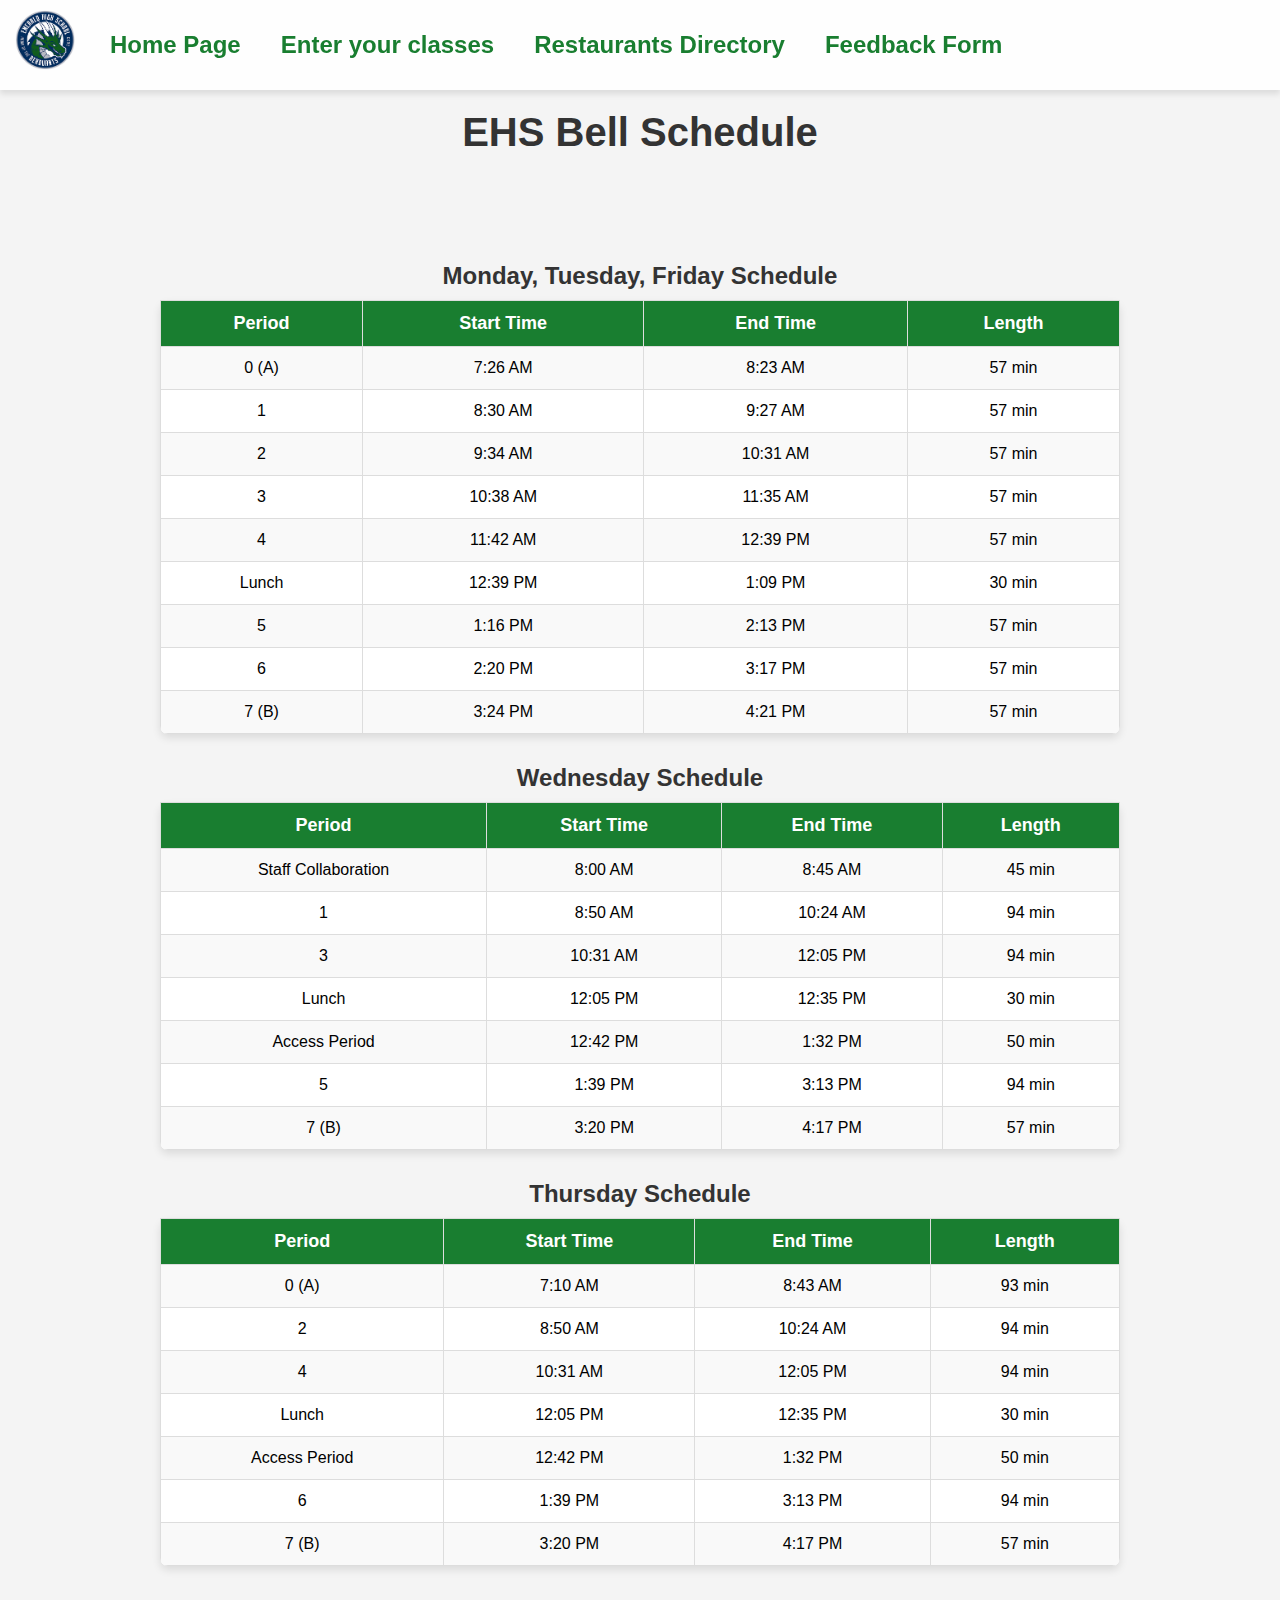
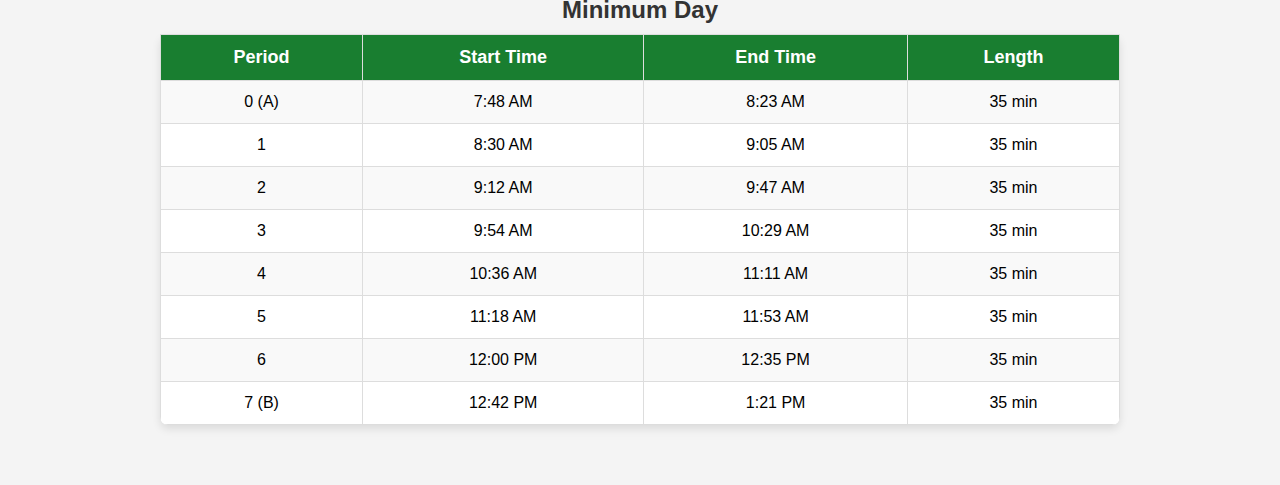
==== ehsschedule.html @ 1a8d8262 "Add files via upload" ====
<!DOCTYPE html>
<html lang="en">

<head>
  <meta charset="UTF-8">
  <meta name="viewport" content="width=device-width, initial-scale=1.0">
  <title>EHS Class Schedule</title>
  <link href="ehsschedule.css" rel="stylesheet" type="text/css" />
  <link rel="icon" type="image/png" href="imageehs.png">
  <style>
    body {
      font-family: 'Arial', sans-serif;
      background-color: #f4f4f4;
      margin: 0;
      padding: 20px;
    }

    nav {
      z-index: 1;
      background-color: rgba(255, 255, 255, 0.9);
      overflow: hidden;
      position: fixed;
      width: 100%;
      font-family: Arial, sans-serif;
      box-shadow: 0 4px 6px rgba(0, 0, 0, 0.1);
      margin: auto;
      left: 0px;
      top: 0px;
      margin-bottom: 10px;
    }

    nav a {
      float: left;
      display: block;
      color: #197E30;
      text-align: center;
      padding: 20px 20px;
      text-decoration: none;
      font-weight: bold;
      font-size: 24px;
      line-height: 50px;
      transition: background-color 0.3s, color 0.3s;
    }

    nav img {
      width: 60px;
      float: left;
      margin: 10px 15px;
    }

    nav a:hover {
      background-color: #5DAA54;
      color: darkgreen;
    }

    h1 {
      font-size: 40px;
      color: #333;
      margin: 20px 0;
      margin-top: 12px;
      line-height: 200px;
    }

    .container {
      display: flex;
      flex-direction: column;
      align-items: center;
      margin: 20px;
    }

    table {
      border-collapse: collapse;
      width: 80%;
      margin-bottom: 20px;
      background-color: #ffffff;
      box-shadow: 0 4px 8px rgba(0, 0, 0, 0.1);
      border-radius: 8px;
      overflow: hidden;
    }

    th,
    td {
      text-align: center;
      padding: 12px;
      border: 1px solid #ddd;
    }

    th {
      background-color: #197E30;
      color: #ffffff;
      font-size: 18px;
    }

    tr:nth-child(even) {
      background-color: #f9f9f9;
    }

    tr:hover {
      background-color: #f1f1f1;
    }

    caption {
      font-size: 24px;
      margin: 10px;
      font-weight: bold;
      color: #333;
    }

  </style>
</head>

<body>
  <nav>
    <img src="imageehs.png" alt="EHS Logo">
    <a href="index.html">Home Page</a>
    <a href="schedule.html">Enter your classes</a>
    <a href="rest.html">Restaurants Directory</a>
    <a href="https://forms.gle/gbJxu8BUHACMzLgz8">Feedback Form</a>
  </nav>

  <center>
    <h1>EHS Bell Schedule</h1>
  </center>

  <div class="container">
    <!-- First Table -->
    <table>
      <caption>Monday, Tuesday, Friday Schedule</caption>
      <tr>
        <th>Period</th>
        <th>Start Time</th>
        <th>End Time</th>
        <th>Length</th>
      </tr>
      <tr>
        <td>0 (A)</td>
        <td>7:26 AM</td>
        <td>8:23 AM</td>
        <td>57 min</td>
      </tr>
      <tr>
        <td>1</td>
        <td>8:30 AM</td>
        <td>9:27 AM</td>
        <td>57 min</td>
      </tr>
      <tr>
        <td>2</td>
        <td>9:34 AM</td>
        <td>10:31 AM</td>
        <td>57 min</td>
      </tr>
      <tr>
        <td>3</td>
        <td>10:38 AM</td>
        <td>11:35 AM</td>
        <td>57 min</td>
      </tr>
      <tr>
        <td>4</td>
        <td>11:42 AM</td>
        <td>12:39 PM</td>
        <td>57 min</td>
      </tr>
      <tr>
        <td>Lunch</td>
        <td>12:39 PM</td>
        <td>1:09 PM</td>
        <td>30 min</td>
      </tr>
      <tr>
        <td>5</td>
        <td>1:16 PM</td>
        <td>2:13 PM</td>
        <td>57 min</td>
      </tr>
      <tr>
        <td>6</td>
        <td>2:20 PM</td>
        <td>3:17 PM</td>
        <td>57 min</td>
      </tr>
      <tr>
        <td>7 (B)</td>
        <td>3:24 PM</td>
        <td>4:21 PM</td>
        <td>57 min</td>
      </tr>
    </table>

    <!-- Second Table -->
    <table>
      <caption>Wednesday Schedule</caption>
      <tr>
        <th>Period</th>
        <th>Start Time</th>
        <th>End Time</th>
        <th>Length</th>
      </tr>
      <tr>
        <td>Staff Collaboration</td>
        <td>8:00 AM</td>
        <td>8:45 AM</td>
        <td>45 min</td>
      </tr>
      <tr>
        <td>1</td>
        <td>8:50 AM</td>
        <td>10:24 AM</td>
        <td>94 min</td>
      </tr>
      <tr>
        <td>3</td>
        <td>10:31 AM</td>
        <td>12:05 PM</td>
        <td>94 min</td>
      </tr>
      <tr>
        <td>Lunch</td>
        <td>12:05 PM</td>
        <td>12:35 PM</td>
        <td>30 min</td>
      </tr>
      <tr>
        <td>Access Period</td>
        <td>12:42 PM</td>
        <td>1:32 PM</td>
        <td>50 min</td>
      </tr>
      <tr>
        <td>5</td>
        <td>1:39 PM</td>
        <td>3:13 PM</td>
        <td>94 min</td>
      </tr>
      <tr>
        <td>7 (B)</td>
        <td>3:20 PM</td>
        <td>4:17 PM</td>
        <td>57 min</td>
      </tr>
    </table>

    <!-- Third Table -->
    <table>
      <caption>Thursday Schedule</caption>
      <tr>
        <th>Period</th>
        <th>Start Time</th>
        <th>End Time</th>
        <th>Length</th>
      </tr>
      <tr>
        <td>0 (A)</td>
        <td>7:10 AM</td>
        <td>8:43 AM</td>
        <td>93 min</td>
      </tr>
      <tr>
        <td>2</td>
        <td>8:50 AM</td>
        <td>10:24 AM</td>
        <td>94 min</td>
      </tr>
      <tr>
        <td>4</td>
        <td>10:31 AM</td>
        <td>12:05 PM</td>
        <td>94 min</td>
      </tr>
      <tr>
        <td>Lunch</td>
        <td>12:05 PM</td>
        <td>12:35 PM</td>
        <td>30 min</td>
      </tr>
      <tr>
        <td>Access Period</td>
        <td>12:42 PM</td>
        <td>1:32 PM</td>
        <td>50 min</td>
      </tr>
      <tr>
        <td>6</td>
        <td>1:39 PM</td>
        <td>3:13 PM</td>
        <td>94 min</td>
      </tr>
      <tr>
        <td>7 (B)</td>
        <td>3:20 PM</td>
        <td>4:17 PM</td>
        <td>57 min</td>
      </tr>
    </table>

    <!-- Fourth Table -->
    <table>
      <caption>Minimum Day</caption>
      <tr>
        <th>Period</th>
        <th>Start Time</th>
        <th>End Time</th>
        <th>Length</th>
      </tr>
      <tr>
        <td>0 (A)</td>
        <td>7:48 AM</td>
        <td>8:23 AM</td>
        <td>35 min</td>
      </tr>
      <tr>
        <td>1</td>
        <td>8:30 AM</td>
        <td>9:05 AM</td>
        <td>35 min</td>
      </tr>
      <tr>
        <td>2</td>
        <td>9:12 AM</td>
        <td>9:47 AM</td>
        <td>35 min</td>
      </tr>
      <tr>
        <td>3</td>
        <td>9:54 AM</td>
        <td>10:29 AM</td>
        <td>35 min</td>
      </tr>
      <tr>
        <td>4</td>
        <td>10:36 AM</td>
        <td>11:11 AM</td>
        <td>35 min</td>
      </tr>
      <tr>
        <td>5</td>
        <td>11:18 AM</td>
        <td>11:53 AM</td>
        <td>35 min</td>
      </tr>
      <tr>
        <td>6</td>
        <td>12:00 PM</td>
        <td>12:35 PM</td>
        <td>35 min</td>
      </tr>
      <tr>
        <td>7 (B)</td>
        <td>12:42 PM</td>
        <td>1:21 PM</td>
        <td>35 min</td>
      </tr>
    </table>
  </div>
</body>

</html>
---- ehsschedule.css ----
html {
  height: 100%;
  width: 100%;
  background-color: #197E30;
}

label {
  font-family: Arial, Helvetica, sans-serif
}
button {
  position: absolute;
  top: 20px; /* adjust as needed */
  right: 20px; /* adjust as needed */

}
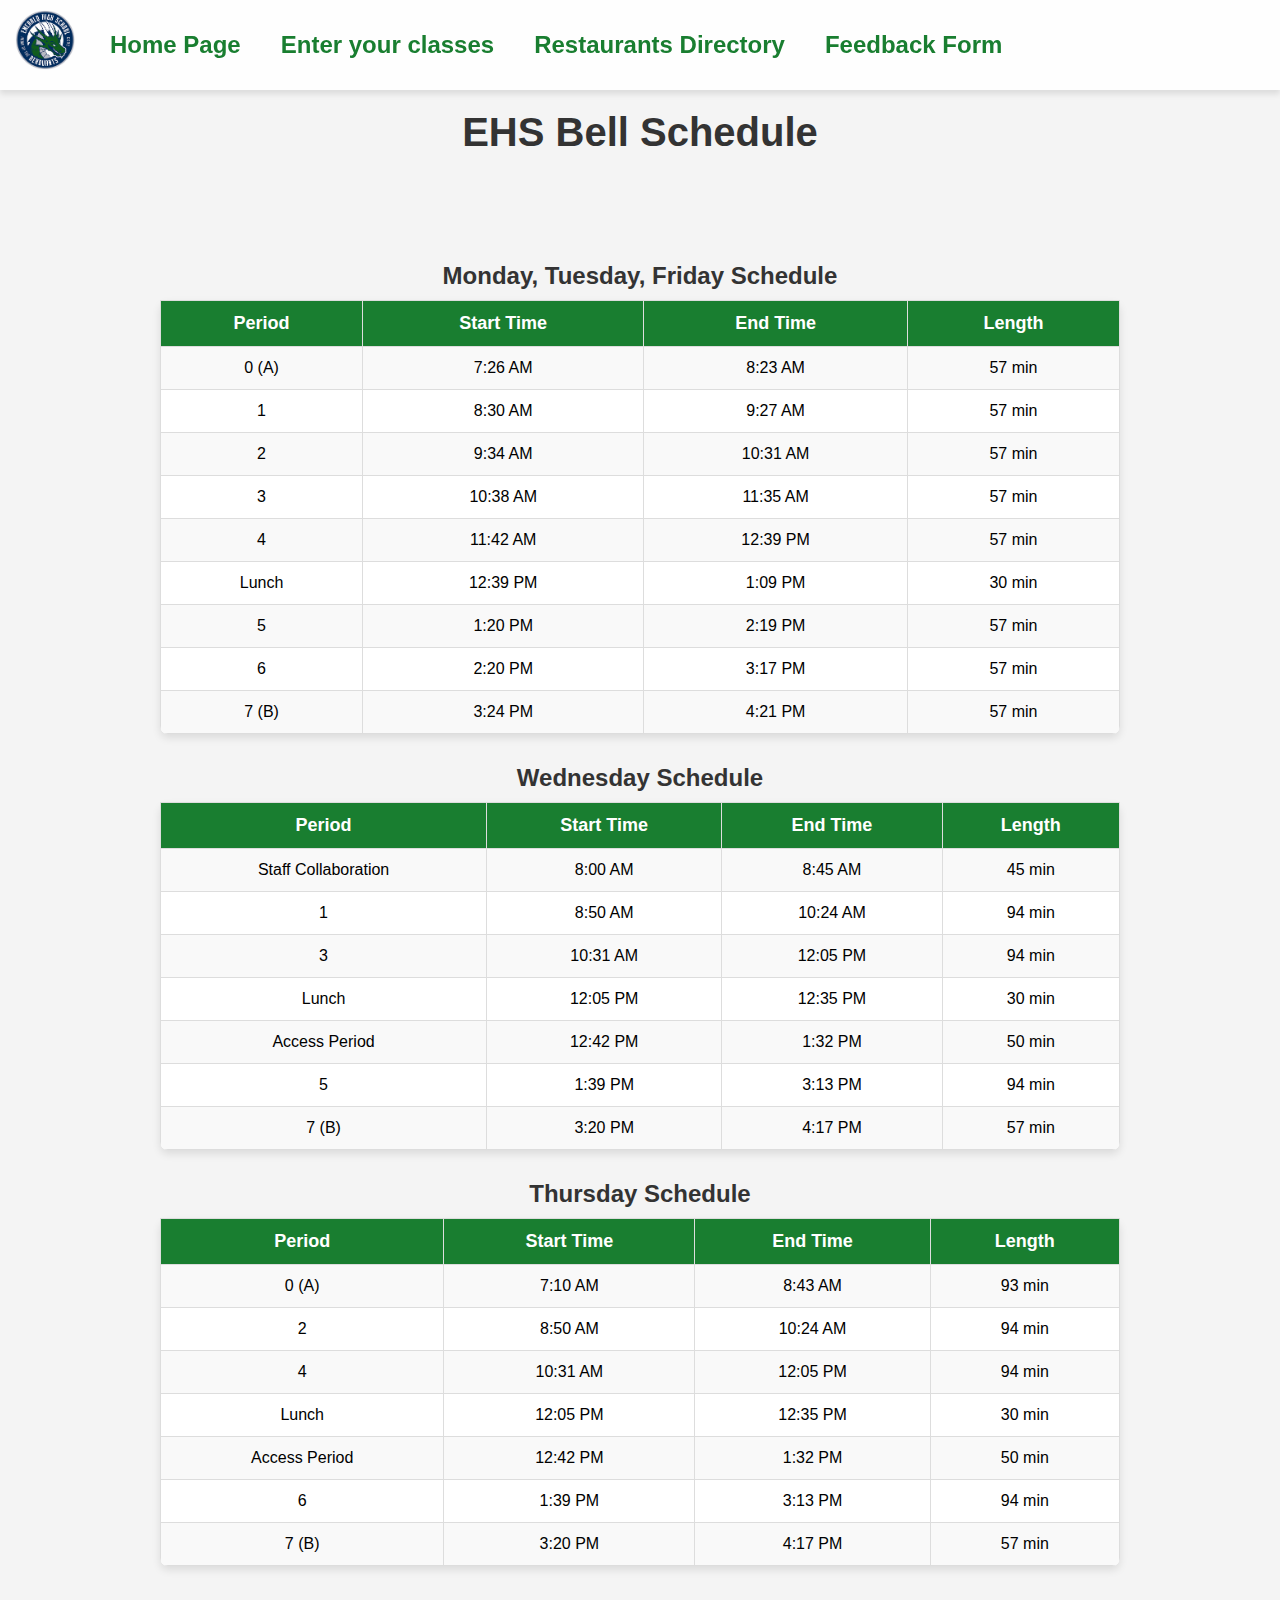
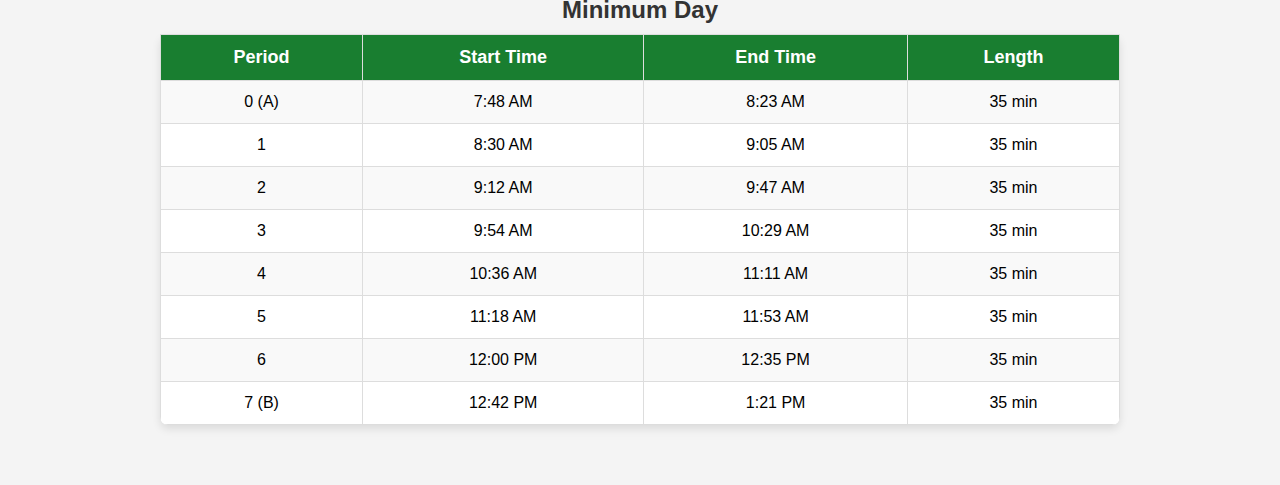
==== commit fceedd42: "Update ehsschedule.html" ====
--- a/ehsschedule.html
+++ b/ehsschedule.html
@@ -170,8 +170,8 @@
       </tr>
       <tr>
         <td>5</td>
-        <td>1:16 PM</td>
-        <td>2:13 PM</td>
+        <td>1:20 PM</td>
+        <td>2:19 PM</td>
         <td>57 min</td>
       </tr>
       <tr>
